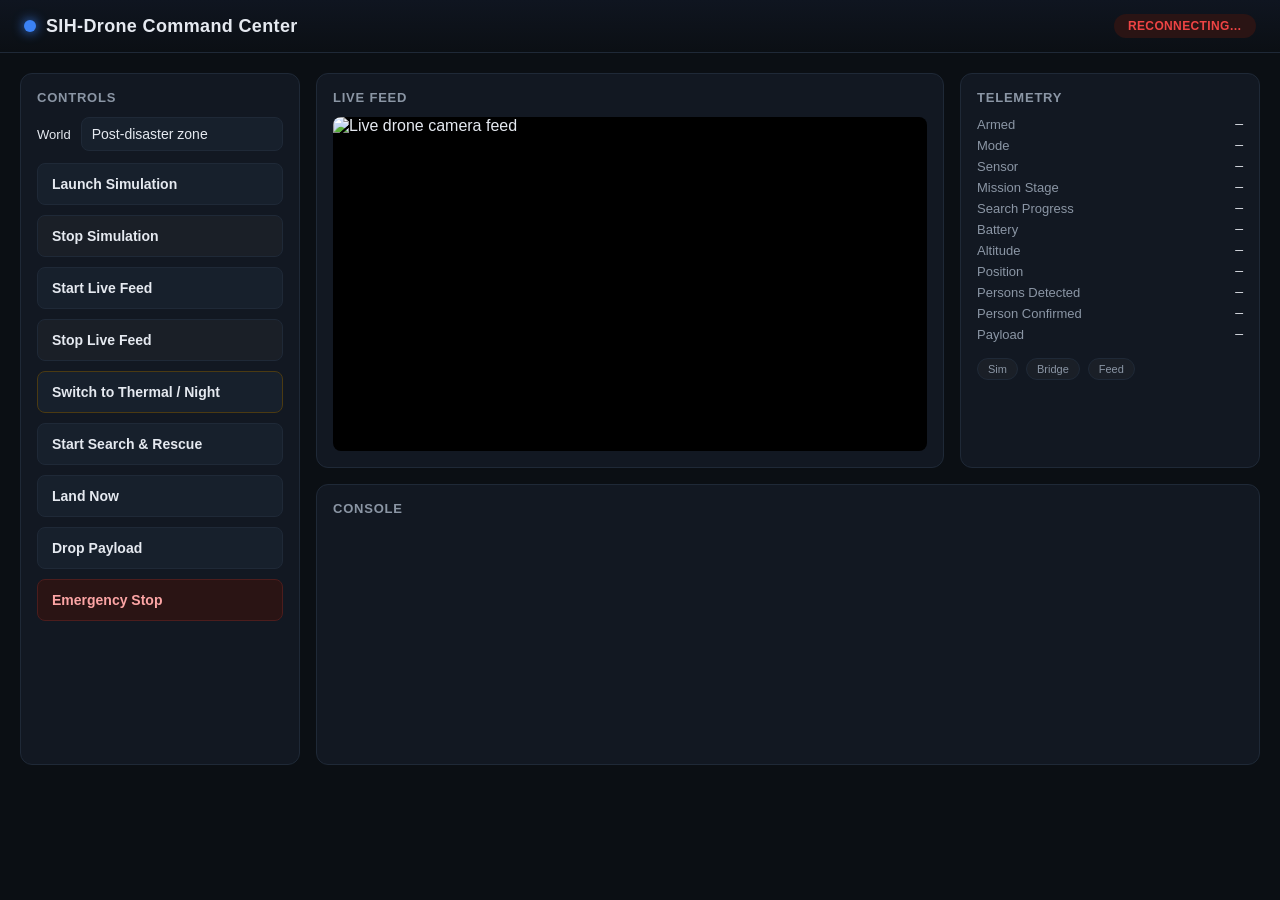
==== command_center/frontend/index.html @ 4c228387 "SAR drone simulation: dashboard, mission bridge, detectors, disaster world S500 quad on ArduPilot SI" ====
<!doctype html>
<html lang="en">
<head>
  <meta charset="utf-8">
  <meta name="viewport" content="width=device-width, initial-scale=1">
  <title>SIH-Drone Command Center</title>
  <link rel="stylesheet" href="style.css">
</head>
<body>
  <header class="topbar">
    <div class="brand">
      <span class="brand-mark"></span>
      <h1>SIH-Drone Command Center</h1>
    </div>
    <div class="header-right">
      <span id="mode-badge" class="mode-badge">NIGHT &middot; THERMAL</span>
      <div id="connection" class="pill pill-offline">Connecting&hellip;</div>
    </div>
  </header>

  <main class="layout">
    <section class="panel controls">
      <h2>Controls</h2>
      <label class="world-picker" for="world-select">World
        <select id="world-select" title="Gazebo world to launch">
          <option value="disaster" selected>Post-disaster zone</option>
          <option value="runway">Runway (flat)</option>
        </select>
      </label>
      <div class="button-grid">
        <button id="btn-launch" class="action">Launch Simulation</button>
        <button id="btn-stop-sim" class="action secondary">Stop Simulation</button>
        <button id="btn-feed" class="action">Start Live Feed</button>
        <button id="btn-stop-feed" class="action secondary">Stop Live Feed</button>
        <button id="btn-mode" class="action mode" title="Switch between the RGB camera by day and the thermal camera at night (also switches the simulation to night)">Switch to Thermal / Night</button>
        <button id="btn-mission" class="action" title="Grid-search the area, stop to verify any candidate, land beside a confirmed person">Start Search &amp; Rescue</button>
        <button id="btn-land" class="action">Land Now</button>
        <button id="btn-drop" class="action">Drop Payload</button>
        <button id="btn-estop" class="action danger">Emergency Stop</button>
      </div>
    </section>

    <section class="panel video">
      <h2>Live Feed</h2>
      <img id="video" src="/video_feed" alt="Live drone camera feed">
    </section>

    <section class="panel telemetry">
      <h2>Telemetry</h2>
      <dl class="telemetry-grid">
        <dt>Armed</dt><dd id="t-armed">&mdash;</dd>
        <dt>Mode</dt><dd id="t-mode">&mdash;</dd>
        <dt>Sensor</dt><dd id="t-sensor">&mdash;</dd>
        <dt>Mission Stage</dt><dd id="t-stage">&mdash;</dd>
        <dt>Search Progress</dt><dd id="t-search">&mdash;</dd>
        <dt>Battery</dt><dd id="t-battery">&mdash;</dd>
        <dt>Altitude</dt><dd id="t-altitude">&mdash;</dd>
        <dt>Position</dt><dd id="t-position">&mdash;</dd>
        <dt>Persons Detected</dt><dd id="t-persons">&mdash;</dd>
        <dt>Person Confirmed</dt><dd id="t-confirmed">&mdash;</dd>
        <dt>Payload</dt><dd id="t-payload">&mdash;</dd>
      </dl>
      <div class="process-row">
        <span id="p-sim" class="dot">Sim</span>
        <span id="p-bridge" class="dot">Bridge</span>
        <span id="p-feed" class="dot">Feed</span>
      </div>
    </section>

    <section class="panel console">
      <h2>Console</h2>
      <pre id="log"></pre>
    </section>
  </main>

  <script src="app.js"></script>
</body>
</html>
---- command_center/frontend/style.css ----
:root {
  --bg: #0b0f14;
  --panel: #121822;
  --panel-border: #1f2937;
  --text: #e5e9f0;
  --text-dim: #8b96a5;
  --accent: #3b82f6;
  --accent-dim: #1d4ed8;
  --good: #22c55e;
  --warn: #f59e0b;
  --bad: #ef4444;
  --mono: "SFMono-Regular", Consolas, "Liberation Mono", Menlo, monospace;
}

* { box-sizing: border-box; }

body {
  margin: 0;
  background: var(--bg);
  color: var(--text);
  font-family: -apple-system, BlinkMacSystemFont, "Segoe UI", Roboto, sans-serif;
}

.topbar {
  display: flex;
  align-items: center;
  justify-content: space-between;
  padding: 14px 24px;
  border-bottom: 1px solid var(--panel-border);
  background: linear-gradient(180deg, #0f1520, #0b0f14);
}

.brand { display: flex; align-items: center; gap: 10px; }

.brand-mark {
  width: 12px;
  height: 12px;
  border-radius: 50%;
  background: var(--accent);
  box-shadow: 0 0 12px var(--accent);
}

.brand h1 {
  font-size: 18px;
  font-weight: 600;
  margin: 0;
  letter-spacing: 0.02em;
}

.pill {
  padding: 5px 14px;
  border-radius: 999px;
  font-size: 12px;
  font-weight: 600;
  letter-spacing: 0.03em;
  text-transform: uppercase;
}

.pill-offline { background: #2a1414; color: var(--bad); }
.pill-online { background: #10261a; color: var(--good); }

.layout {
  display: grid;
  grid-template-columns: 280px 1fr 300px;
  grid-template-rows: auto auto;
  gap: 16px;
  padding: 20px;
}

.panel {
  background: var(--panel);
  border: 1px solid var(--panel-border);
  border-radius: 12px;
  padding: 16px;
}

.panel h2 {
  margin: 0 0 12px 0;
  font-size: 13px;
  font-weight: 600;
  text-transform: uppercase;
  letter-spacing: 0.06em;
  color: var(--text-dim);
}

.controls { grid-column: 1; grid-row: 1 / span 2; }
.video { grid-column: 2; grid-row: 1; }
.telemetry { grid-column: 3; grid-row: 1; }
.console { grid-column: 2 / span 2; grid-row: 2; }

.button-grid {
  display: flex;
  flex-direction: column;
  gap: 10px;
}

.world-picker {
  display: flex;
  align-items: center;
  gap: 10px;
  margin-bottom: 12px;
  font-size: 13px;
  color: var(--text);
}

.world-picker select {
  flex: 1;
  appearance: none;
  border: 1px solid var(--panel-border);
  background: #17202c;
  color: var(--text);
  padding: 8px 10px;
  border-radius: 8px;
  font-size: 14px;
}

.world-picker select:disabled { opacity: 0.6; }

button.action {
  appearance: none;
  border: 1px solid var(--panel-border);
  background: #17202c;
  color: var(--text);
  padding: 12px 14px;
  border-radius: 8px;
  font-size: 14px;
  font-weight: 600;
  cursor: pointer;
  transition: background 0.15s, transform 0.05s, opacity 0.15s;
  text-align: left;
}

button.action:hover:not(:disabled) { background: var(--accent-dim); }
button.action:active:not(:disabled) { transform: scale(0.98); }

button.action:disabled {
  opacity: 0.35;
  cursor: not-allowed;
}

button.action.secondary { background: #1a1f27; }
button.action.danger { background: #2a1414; color: #fca5a5; border-color: #4c1d1d; }
button.action.danger:hover:not(:disabled) { background: #4c1d1d; }

.video img {
  width: 100%;
  border-radius: 8px;
  background: #000;
  aspect-ratio: 16 / 9;
  object-fit: cover;
  display: block;
}

.telemetry-grid {
  display: grid;
  grid-template-columns: auto 1fr;
  gap: 6px 12px;
  margin: 0;
  font-size: 13px;
}

.telemetry-grid dt { color: var(--text-dim); }
.telemetry-grid dd {
  margin: 0;
  font-family: var(--mono);
  text-align: right;
}

.process-row {
  display: flex;
  gap: 8px;
  margin-top: 16px;
  flex-wrap: wrap;
}

.dot {
  font-size: 11px;
  padding: 4px 10px;
  border-radius: 999px;
  background: #1a1f27;
  color: var(--text-dim);
  border: 1px solid var(--panel-border);
}

.dot.active {
  color: var(--good);
  border-color: #14532d;
  background: #0f2416;
}

.console pre {
  margin: 0;
  height: 220px;
  overflow-y: auto;
  font-family: var(--mono);
  font-size: 12px;
  line-height: 1.5;
  color: #a3b3c2;
  white-space: pre-wrap;
  word-break: break-word;
}

@media (max-width: 980px) {
  .layout {
    grid-template-columns: 1fr;
  }
  .controls, .video, .telemetry, .console {
    grid-column: 1;
    grid-row: auto;
  }
}

/* Night mode (thermal sensor active): dark red palette, easier on
   night-adapted eyes. Toggled by app.js from the backend's sensor_mode. */
body { transition: background 0.4s, color 0.4s; }

body.night {
  --bg: #0a0506;
  --panel: #120809;
  --panel-border: #3b1417;
  --text: #f3d0d0;
  --text-dim: #a86b6f;
  --accent: #e5484d;
  --accent-dim: #9b1c22;
}

body.night .topbar { background: linear-gradient(180deg, #160709, #0a0506); }
body.night button.action { background: #1a0c0e; }
body.night button.action.secondary { background: #140a0b; }
body.night .world-picker select { background: #1a0c0e; }

.header-right { display: flex; align-items: center; gap: 10px; }

.mode-badge {
  display: none;
  padding: 5px 14px;
  border-radius: 999px;
  font-size: 12px;
  font-weight: 700;
  letter-spacing: 0.08em;
  background: #3b1417;
  color: #ff8a8a;
}
body.night .mode-badge { display: inline-block; }

button.action.mode { border-color: #4b3a12; }
body.night button.action.mode { border-color: #6b1a1f; color: #ffb4b4; }
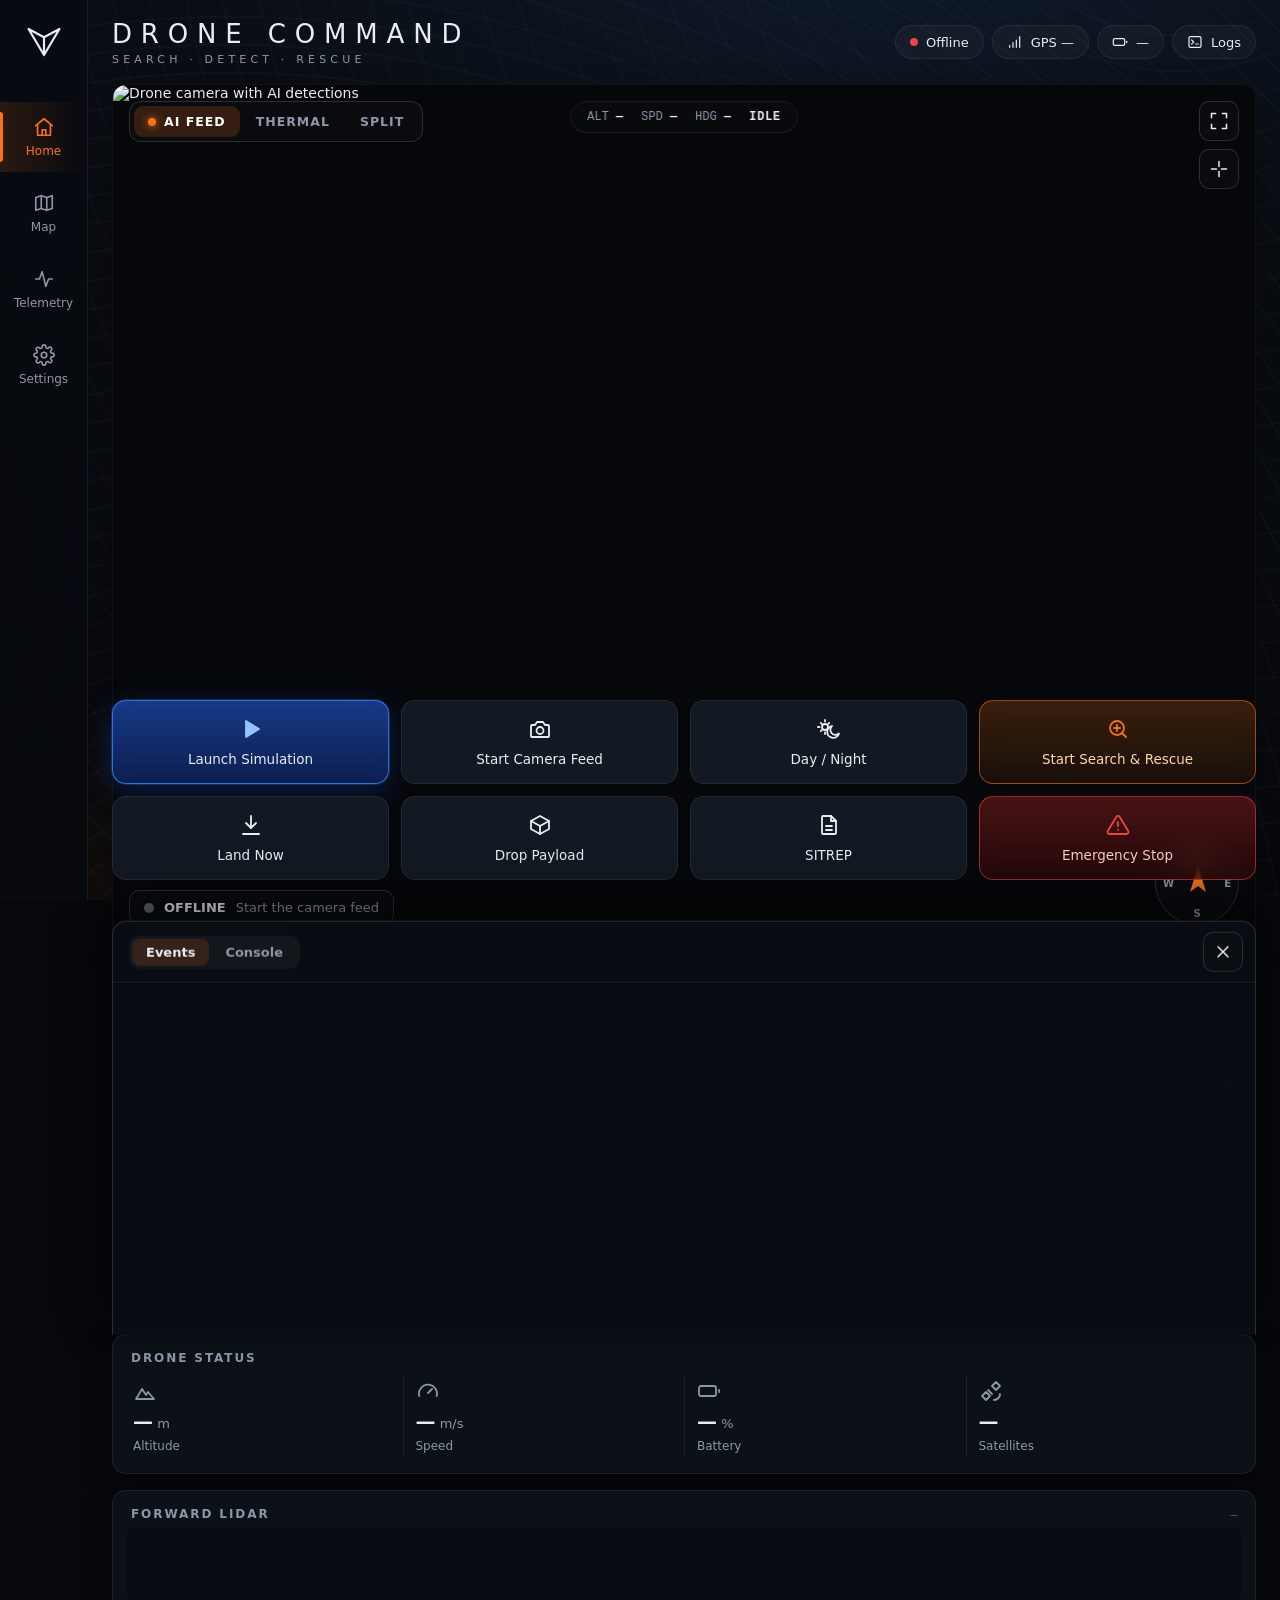
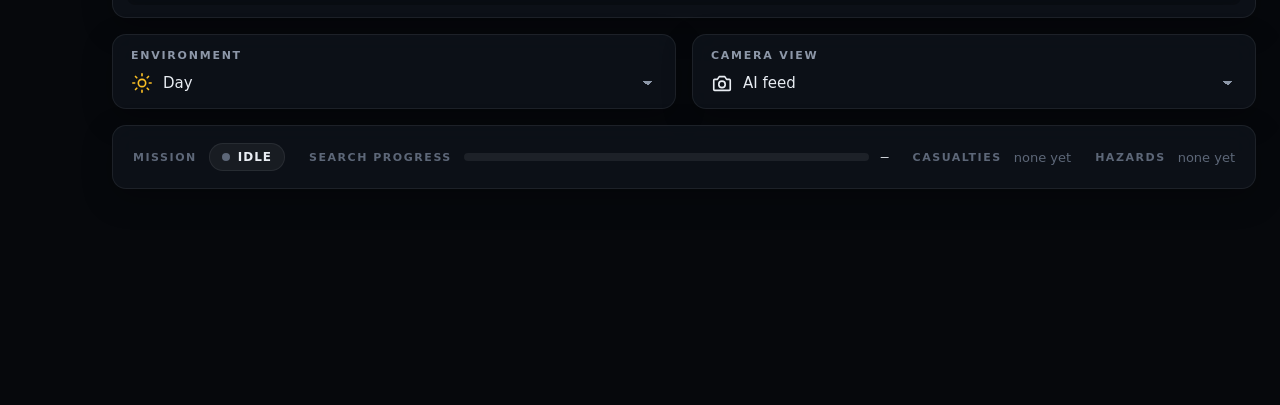
==== commit 417b2e76: "Added videos" ====
--- a/command_center/frontend/index.html
+++ b/command_center/frontend/index.html
@@ -3,76 +3,349 @@
 <head>
   <meta charset="utf-8">
   <meta name="viewport" content="width=device-width, initial-scale=1">
-  <title>SIH-Drone Command Center</title>
+  <title>Drone Command</title>
   <link rel="stylesheet" href="style.css">
 </head>
 <body>
-  <header class="topbar">
-    <div class="brand">
-      <span class="brand-mark"></span>
-      <h1>SIH-Drone Command Center</h1>
+  <!-- Icon sprite (inline, so the dashboard works fully offline) -->
+  <svg width="0" height="0" style="position:absolute" aria-hidden="true">
+    <defs>
+      <symbol id="i-home" viewBox="0 0 24 24"><path d="M3 10.5 12 3l9 7.5"/><path d="M5 9.5V21h14V9.5"/><path d="M10 21v-6h4v6"/></symbol>
+      <symbol id="i-map" viewBox="0 0 24 24"><path d="M9 4 3 6v14l6-2 6 2 6-2V4l-6 2-6-2z"/><path d="M9 4v14M15 6v14"/></symbol>
+      <symbol id="i-activity" viewBox="0 0 24 24"><path d="M3 12h4l3-8 4 16 3-8h4"/></symbol>
+      <symbol id="i-settings" viewBox="0 0 24 24"><circle cx="12" cy="12" r="3"/><path d="M19.4 15a1.7 1.7 0 0 0 .3 1.8l.1.1a2 2 0 1 1-2.8 2.8l-.1-.1a1.7 1.7 0 0 0-1.8-.3 1.7 1.7 0 0 0-1 1.5V21a2 2 0 1 1-4 0v-.1a1.7 1.7 0 0 0-1.1-1.5 1.7 1.7 0 0 0-1.8.3l-.1.1a2 2 0 1 1-2.8-2.8l.1-.1a1.7 1.7 0 0 0 .3-1.8 1.7 1.7 0 0 0-1.5-1H3a2 2 0 1 1 0-4h.1a1.7 1.7 0 0 0 1.5-1.1 1.7 1.7 0 0 0-.3-1.8l-.1-.1a2 2 0 1 1 2.8-2.8l.1.1a1.7 1.7 0 0 0 1.8.3H9a1.7 1.7 0 0 0 1-1.5V3a2 2 0 1 1 4 0v.1a1.7 1.7 0 0 0 1 1.5 1.7 1.7 0 0 0 1.8-.3l.1-.1a2 2 0 1 1 2.8 2.8l-.1.1a1.7 1.7 0 0 0-.3 1.8V9a1.7 1.7 0 0 0 1.5 1H21a2 2 0 1 1 0 4h-.1a1.7 1.7 0 0 0-1.5 1z"/></symbol>
+      <symbol id="i-play" viewBox="0 0 24 24"><path d="M7 4v16l13-8z" fill="currentColor"/></symbol>
+      <symbol id="i-stop" viewBox="0 0 24 24"><rect x="6" y="6" width="12" height="12" rx="1.5" fill="currentColor"/></symbol>
+      <symbol id="i-camera" viewBox="0 0 24 24"><path d="M4 8h3l2-3h6l2 3h3a1 1 0 0 1 1 1v10a1 1 0 0 1-1 1H4a1 1 0 0 1-1-1V9a1 1 0 0 1 1-1z"/><circle cx="12" cy="13.5" r="3.5"/></symbol>
+      <symbol id="i-sun" viewBox="0 0 24 24"><circle cx="12" cy="12" r="4"/><path d="M12 2v2M12 20v2M4.9 4.9l1.4 1.4M17.7 17.7l1.4 1.4M2 12h2M20 12h2M4.9 19.1l1.4-1.4M17.7 6.3l1.4-1.4"/></symbol>
+      <symbol id="i-moon" viewBox="0 0 24 24"><path d="M20 14.5A8 8 0 1 1 9.5 4a6.5 6.5 0 0 0 10.5 10.5z"/></symbol>
+      <symbol id="i-daynight" viewBox="0 0 24 24"><circle cx="8" cy="10" r="3"/><path d="M8 3v1.5M8 15.5V17M2.5 10H1M3.8 5.8l1 1M3.8 14.2l1-1M12.2 5.8l-1 1"/><path d="M22 16.5A6 6 0 1 1 15 9a4.8 4.8 0 0 0 7 7.5z"/></symbol>
+      <symbol id="i-radar" viewBox="0 0 24 24"><circle cx="11" cy="11" r="7"/><path d="m20 20-4-4"/><path d="M11 8v6M8 11h6"/></symbol>
+      <symbol id="i-land" viewBox="0 0 24 24"><path d="M12 3v12"/><path d="m7 10 5 5 5-5"/><path d="M4 21h16"/></symbol>
+      <symbol id="i-package" viewBox="0 0 24 24"><path d="M21 8 12 3 3 8v8l9 5 9-5z"/><path d="m3 8 9 5 9-5M12 13v8"/></symbol>
+      <symbol id="i-file" viewBox="0 0 24 24"><path d="M14 3H6a1 1 0 0 0-1 1v16a1 1 0 0 0 1 1h12a1 1 0 0 0 1-1V8z"/><path d="M14 3v5h5M9 13h6M9 17h6"/></symbol>
+      <symbol id="i-alert" viewBox="0 0 24 24"><path d="M10.3 3.9 1.8 18a2 2 0 0 0 1.7 3h17a2 2 0 0 0 1.7-3L13.7 3.9a2 2 0 0 0-3.4 0z"/><path d="M12 9v4M12 17h.01"/></symbol>
+      <symbol id="i-plus" viewBox="0 0 24 24"><path d="M12 5v14M5 12h14"/></symbol>
+      <symbol id="i-minus" viewBox="0 0 24 24"><path d="M5 12h14"/></symbol>
+      <symbol id="i-locate" viewBox="0 0 24 24"><circle cx="12" cy="12" r="7"/><circle cx="12" cy="12" r="2"/><path d="M12 2v3M12 19v3M2 12h3M19 12h3"/></symbol>
+      <symbol id="i-expand" viewBox="0 0 24 24"><path d="M8 3H3v5M16 3h5v5M8 21H3v-5M16 21h5v-5"/></symbol>
+      <symbol id="i-crosshair" viewBox="0 0 24 24"><path d="M12 3v6M12 15v6M3 12h6M15 12h6"/></symbol>
+      <symbol id="i-mountain" viewBox="0 0 24 24"><path d="m3 20 6-10 4 6 2-3 6 7z"/></symbol>
+      <symbol id="i-gauge" viewBox="0 0 24 24"><path d="m12 14 4-4"/><path d="M3.3 17a9 9 0 1 1 17.4 0"/></symbol>
+      <symbol id="i-battery" viewBox="0 0 24 24"><rect x="2" y="7" width="17" height="10" rx="2"/><path d="M22 11v2"/></symbol>
+      <symbol id="i-satellite" viewBox="0 0 24 24"><path d="m13 7 4-4 4 4-4 4z"/><path d="m3 17 4-4 4 4-4 4z"/><path d="m9 11 4 4"/><path d="M15 21a6 6 0 0 0 6-6"/></symbol>
+      <symbol id="i-person" viewBox="0 0 24 24"><circle cx="12" cy="7" r="4"/><path d="M4 21v-2a6 6 0 0 1 6-6h4a6 6 0 0 1 6 6v2"/></symbol>
+      <symbol id="i-flame" viewBox="0 0 24 24"><path d="M12 22c4 0 7-3 7-7 0-4-3-6-4-9-1 2-2 3-4 3 0-2-1-4-2-5C8 7 5 10 5 15c0 4 3 7 7 7z"/></symbol>
+      <symbol id="i-terminal" viewBox="0 0 24 24"><rect x="3" y="4" width="18" height="16" rx="2"/><path d="m7 9 3 3-3 3M13 15h4"/></symbol>
+      <symbol id="i-close" viewBox="0 0 24 24"><path d="M6 6l12 12M18 6 6 18"/></symbol>
+      <symbol id="i-signal" viewBox="0 0 24 24"><path d="M4 20v-3M9 20v-7M14 20V9M19 20V4"/></symbol>
+    </defs>
+  </svg>
+
+  <aside class="rail">
+    <div class="logo" aria-label="Drone Command">
+      <svg viewBox="0 0 32 32"><path d="M3 5 16 27 29 5 16 12z"/><path d="M16 12v15"/></svg>
     </div>
-    <div class="header-right">
-      <span id="mode-badge" class="mode-badge">NIGHT &middot; THERMAL</span>
-      <div id="connection" class="pill pill-offline">Connecting&hellip;</div>
+    <nav class="rail-nav">
+      <button class="nav-btn active" data-view="home"><svg class="i"><use href="#i-home"/></svg><span>Home</span></button>
+      <button class="nav-btn" data-view="map"><svg class="i"><use href="#i-map"/></svg><span>Map</span></button>
+      <button class="nav-btn" data-view="telemetry"><svg class="i"><use href="#i-activity"/></svg><span>Telemetry</span></button>
+      <button class="nav-btn" data-view="settings"><svg class="i"><use href="#i-settings"/></svg><span>Settings</span></button>
+    </nav>
+  </aside>
+
+  <div class="app">
+    <header class="topbar">
+      <div class="wordmark">
+        <h1>DRONE COMMAND</h1>
+        <p>SEARCH &middot; DETECT &middot; RESCUE</p>
+      </div>
+      <div class="chips">
+        <span id="mode-badge" class="chip night-chip"><svg class="i"><use href="#i-moon"/></svg>NIGHT &middot; THERMAL</span>
+        <span id="connection" class="chip"><i class="dot"></i><span>Connecting&hellip;</span></span>
+        <span id="gps-chip" class="chip"><svg class="i"><use href="#i-signal"/></svg><span>GPS &mdash;</span></span>
+        <span id="battery-chip" class="chip"><svg class="i"><use href="#i-battery"/></svg><span>&mdash;</span></span>
+        <span id="clock" class="chip clock">--:--:-- UTC</span>
+        <button id="btn-logs" class="chip chip-btn" title="Mission log and console (L)"><svg class="i"><use href="#i-terminal"/></svg><span>Logs</span><b id="log-badge" class="badge"></b></button>
+      </div>
+    </header>
+
+    <main>
+      <!-- ================= HOME ================= -->
+      <section class="view active" data-view="home">
+        <div class="home-grid">
+          <div class="card feed" id="feed">
+            <div class="feed-stage mode-ai" id="feed-stage">
+              <img id="video" class="feed-img" src="/video_feed" alt="Drone camera with AI detections">
+              <img id="thermal" class="feed-img thermal-img" alt="Raw thermal camera">
+              <svg class="split-line" viewBox="0 0 100 100" preserveAspectRatio="none" aria-hidden="true">
+                <line id="split-line" x1="54" y1="0" x2="46" y2="100"/>
+              </svg>
+              <button id="split-knob" class="split-knob" aria-label="Drag to compare AI feed and thermal">
+                <svg viewBox="0 0 24 24"><path d="m9 7-5 5 5 5M15 7l5 5-5 5"/></svg>
+              </button>
+              <span class="split-label left">AI FEED</span>
+              <span class="split-label right">THERMAL</span>
+              <div id="reticle" class="reticle"></div>
+            </div>
+
+            <div class="overlay top-left">
+              <div class="segmented" id="view-seg">
+                <button data-feed="ai" class="active"><i class="seg-dot"></i>AI FEED</button>
+                <button data-feed="thermal">THERMAL</button>
+                <button data-feed="split">SPLIT</button>
+              </div>
+            </div>
+            <div class="overlay top-center hud" id="hud">
+              <span>ALT <b id="hud-alt">&mdash;</b></span>
+              <span>SPD <b id="hud-spd">&mdash;</b></span>
+              <span>HDG <b id="hud-hdg">&mdash;</b></span>
+              <span id="hud-stage" class="hud-stage">IDLE</span>
+            </div>
+            <div class="overlay top-right">
+              <button class="icon-btn" id="btn-fullscreen" title="Full screen"><svg class="i"><use href="#i-expand"/></svg></button>
+              <button class="icon-btn" id="btn-reticle" title="Toggle reticle"><svg class="i"><use href="#i-crosshair"/></svg></button>
+            </div>
+            <div class="toasts" id="toasts"></div>
+            <div class="overlay bottom-left">
+              <div class="live-chip" id="live-chip"><i class="rec"></i><b id="live-text">OFFLINE</b><span id="live-meta">Start the camera feed</span></div>
+            </div>
+            <div class="overlay bottom-right">
+              <div class="compass" title="Heading">
+                <span class="c-n">N</span><span class="c-e">E</span><span class="c-s">S</span><span class="c-w">W</span>
+                <svg id="compass-needle" viewBox="0 0 24 24"><path d="M12 3 16 16 12 13 8 16z"/></svg>
+              </div>
+            </div>
+          </div>
+
+          <div class="side">
+            <div class="card map-card">
+              <canvas id="map-canvas" class="map-canvas"></canvas>
+              <div class="map-tools" data-map="map-canvas">
+                <button class="icon-btn" data-zoom="in" title="Zoom in"><svg class="i"><use href="#i-plus"/></svg></button>
+                <button class="icon-btn" data-zoom="out" title="Zoom out"><svg class="i"><use href="#i-minus"/></svg></button>
+                <button class="icon-btn" data-zoom="follow" title="Follow drone"><svg class="i"><use href="#i-locate"/></svg></button>
+              </div>
+            </div>
+
+            <div class="card status-card">
+              <div class="card-head"><h2>Drone status</h2><span id="map-meta" class="meta"></span></div>
+              <div class="stats">
+                <div class="stat"><svg class="i"><use href="#i-mountain"/></svg><b><span id="s-alt">&mdash;</span><small> m</small></b><span>Altitude</span></div>
+                <div class="stat"><svg class="i"><use href="#i-gauge"/></svg><b><span id="s-spd">&mdash;</span><small> m/s</small></b><span>Speed</span></div>
+                <div class="stat"><svg class="i"><use href="#i-battery"/></svg><b><span id="s-bat">&mdash;</span><small> %</small></b><span>Battery</span></div>
+                <div class="stat"><svg class="i"><use href="#i-satellite"/></svg><b><span id="s-sat">&mdash;</span></b><span>Satellites</span></div>
+              </div>
+            </div>
+
+            <div class="card obstacle-card" id="obstacle-card">
+              <div class="card-head"><h2>Forward lidar</h2><span id="obs-text" class="meta">&mdash;</span></div>
+              <canvas id="obs-canvas" class="obs-canvas"></canvas>
+            </div>
+
+            <div class="duo">
+              <label class="card pick">
+                <span class="pick-label">Environment</span>
+                <span class="pick-row">
+                  <svg class="i sun-ico"><use href="#i-sun"/></svg>
+                  <select id="env-select" aria-label="Environment">
+                    <option value="day">Day</option>
+                    <option value="night">Night</option>
+                  </select>
+                </span>
+              </label>
+              <label class="card pick">
+                <span class="pick-label">Camera view</span>
+                <span class="pick-row">
+                  <svg class="i"><use href="#i-camera"/></svg>
+                  <select id="camera-select" aria-label="Camera view">
+                    <option value="ai">AI feed</option>
+                    <option value="thermal">Thermal</option>
+                    <option value="split">Split compare</option>
+                  </select>
+                </span>
+              </label>
+            </div>
+          </div>
+
+          <div class="card strip">
+            <div class="strip-block">
+              <span class="strip-label">Mission</span>
+              <span class="stage-pill" id="stage-pill"><i></i><b id="t-stage-pill">IDLE</b></span>
+            </div>
+            <div class="strip-block grow">
+              <span class="strip-label" id="progress-label">Search progress</span>
+              <div class="progress"><div id="progress-bar"></div></div>
+              <span class="strip-value" id="progress-value">&mdash;</span>
+            </div>
+            <div class="strip-block">
+              <span class="strip-label">Casualties</span>
+              <div class="chip-row" id="strip-victims"><span class="none">none yet</span></div>
+            </div>
+            <div class="strip-block">
+              <span class="strip-label">Hazards</span>
+              <div class="chip-row" id="strip-hazards"><span class="none">none yet</span></div>
+            </div>
+          </div>
+        </div>
+      </section>
+
+      <!-- ================= MAP ================= -->
+      <section class="view" data-view="map">
+        <div class="map-grid">
+          <div class="card map-card big">
+            <canvas id="map-canvas-big" class="map-canvas"></canvas>
+            <div class="map-tools" data-map="map-canvas-big">
+              <button class="icon-btn" data-zoom="in" title="Zoom in"><svg class="i"><use href="#i-plus"/></svg></button>
+              <button class="icon-btn" data-zoom="out" title="Zoom out"><svg class="i"><use href="#i-minus"/></svg></button>
+              <button class="icon-btn" data-zoom="follow" title="Follow drone"><svg class="i"><use href="#i-locate"/></svg></button>
+            </div>
+            <div class="map-legend">
+              <span><i class="lg heat"></i>Casualty probability</span>
+              <span><i class="lg trail"></i>Flight path</span>
+              <span><i class="lg victim"></i>Casualty</span>
+              <span><i class="lg route"></i>Safe ground route</span>
+              <span><i class="lg fire"></i>Fire</span>
+              <span><i class="lg flood"></i>Flood</span>
+              <span><i class="lg structure"></i>Collapsed structure</span>
+            </div>
+          </div>
+          <div class="map-side">
+            <div class="card board">
+              <div class="card-head"><h2>Rescue priorities</h2></div>
+              <div id="victims" class="victims"><p class="empty">No casualties confirmed yet.</p></div>
+              <div class="card-head sub"><h2>Hazards</h2></div>
+              <div id="hazards" class="hazards"><p class="empty">None detected.</p></div>
+            </div>
+            <div class="card alerts">
+              <div class="card-head"><h2>Alerts</h2></div>
+              <ol id="alerts" class="alert-list"></ol>
+            </div>
+          </div>
+        </div>
+      </section>
+
+      <!-- ================= TELEMETRY ================= -->
+      <section class="view" data-view="telemetry">
+        <div class="telemetry-grid-view">
+          <div class="card">
+            <div class="card-head"><h2>Vehicle</h2></div>
+            <dl class="kv">
+              <dt>Armed</dt><dd id="t-armed">&mdash;</dd>
+              <dt>Flight mode</dt><dd id="t-mode">&mdash;</dd>
+              <dt>Sensor</dt><dd id="t-sensor">&mdash;</dd>
+              <dt>Mission stage</dt><dd id="t-stage">&mdash;</dd>
+              <dt>Search progress</dt><dd id="t-search">&mdash;</dd>
+              <dt>Battery</dt><dd id="t-battery">&mdash;</dd>
+              <dt>Altitude</dt><dd id="t-altitude">&mdash;</dd>
+              <dt>Position</dt><dd id="t-position">&mdash;</dd>
+              <dt>Persons in frame</dt><dd id="t-persons">&mdash;</dd>
+              <dt>Person confirmed</dt><dd id="t-confirmed">&mdash;</dd>
+              <dt>Payload</dt><dd id="t-payload">&mdash;</dd>
+            </dl>
+            <div class="process-row">
+              <span id="p-sim" class="dot-pill">Simulation</span>
+              <span id="p-bridge" class="dot-pill">Mission bridge</span>
+              <span id="p-feed" class="dot-pill">Detector</span>
+            </div>
+          </div>
+          <div class="card console">
+            <div class="card-head"><h2>Console</h2></div>
+            <pre id="log"></pre>
+          </div>
+        </div>
+      </section>
+
+      <!-- ================= SETTINGS ================= -->
+      <section class="view" data-view="settings">
+        <div class="settings-grid">
+          <div class="card">
+            <div class="card-head"><h2>Mission setup</h2></div>
+            <label class="field sim-only">
+              <span>World</span>
+              <select id="world-select" title="Gazebo world to launch">
+                <option value="disaster" selected>Post-disaster zone</option>
+                <option value="runway">Runway (flat)</option>
+                <option value="region">Region 200 m (city, forest, village, river)</option>
+              </select>
+              <small>Locked while a simulation runs.</small>
+            </label>
+            <label class="field sim-only" id="seed-field">
+              <span>Casualty placement (region world)</span>
+              <input type="text" id="seed-input" placeholder="random" inputmode="numeric">
+              <small>Blank = new random placement each launch. A number repeats the same placement. Seed 3 is the demo seed: all 6 casualties clearly visible.</small>
+            </label>
+            <label class="field">
+              <span>Mission type</span>
+              <select id="mission-type-select">
+                <option value="search" selected>Search &amp; rescue</option>
+                <option value="hop">Hop test: take off, hover, land in place</option>
+              </select>
+              <small>Hop test: straight up to the altitude below, hover, then LAND where it is. No horizontal movement. Use it for the first real-drone flights.</small>
+            </label>
+            <label class="field">
+              <span>Hop test altitude (m)</span>
+              <input type="text" id="hop-alt-input" value="20" inputmode="decimal">
+            </label>
+            <label class="field">
+              <span>Search planner</span>
+              <select id="planner-select">
+                <option value="bayes" selected>Probability map (Bayesian)</option>
+                <option value="grid">Lawnmower grid</option>
+              </select>
+              <small>The probability map flies wherever survivors are most likely and not yet searched.</small>
+            </label>
+            <label class="field">
+              <span>When a casualty is confirmed</span>
+              <select id="confirm-select">
+                <option value="continue" selected>Mark, drop aid kit, keep searching</option>
+                <option value="land">Land beside the casualty</option>
+              </select>
+            </label>
+          </div>
+          <div class="card">
+            <div class="card-head"><h2>Reports</h2></div>
+            <p class="muted">The situation report is generated from the drone's own map: casualties with coordinates and priorities, hazards, safe routes and the mission log. It works without any network connection.</p>
+            <button class="btn-secondary" id="btn-report-2"><svg class="i"><use href="#i-file"/></svg>Open SITREP</button>
+          </div>
+        </div>
+      </section>
+    </main>
+
+    <nav class="actions">
+      <button id="btn-sim" class="act primary"><svg class="i"><use href="#i-play"/></svg><span>Launch Simulation</span></button>
+      <button id="btn-feed" class="act"><svg class="i"><use href="#i-camera"/></svg><span>Start Camera Feed</span></button>
+      <button id="btn-mode" class="act"><svg class="i"><use href="#i-daynight"/></svg><span>Day / Night</span></button>
+      <button id="btn-mission" class="act accent"><svg class="i"><use href="#i-radar"/></svg><span>Start Search &amp; Rescue</span></button>
+      <button id="btn-land" class="act"><svg class="i"><use href="#i-land"/></svg><span>Land Now</span></button>
+      <button id="btn-drop" class="act"><svg class="i"><use href="#i-package"/></svg><span>Drop Payload</span></button>
+      <button id="btn-report" class="act"><svg class="i"><use href="#i-file"/></svg><span>SITREP</span></button>
+      <button id="btn-estop" class="act danger"><svg class="i"><use href="#i-alert"/></svg><span>Emergency Stop</span></button>
+    </nav>
+  </div>
+
+  <!-- Log drawer: readable mission events + raw console from every process -->
+  <aside class="drawer" id="drawer" aria-hidden="true">
+    <div class="drawer-head">
+      <div class="drawer-tabs" id="drawer-tabs">
+        <button data-tab="events" class="active">Events</button>
+        <button data-tab="console">Console</button>
+      </div>
+      <div class="drawer-filters" id="drawer-filters">
+        <label><input type="checkbox" value="bridge" checked> Mission bridge</label>
+        <label><input type="checkbox" value="feed" checked> Detector</label>
+        <label><input type="checkbox" value="gui" checked> Dashboard</label>
+        <label><input type="checkbox" value="sim"> Simulator</label>
+        <input type="search" id="log-search" placeholder="Filter text&hellip;">
+        <label><input type="checkbox" id="log-follow" checked> Follow</label>
+      </div>
+      <button class="icon-btn" id="drawer-close" title="Close (L)"><svg class="i"><use href="#i-close"/></svg></button>
     </div>
-  </header>
-
-  <main class="layout">
-    <section class="panel controls">
-      <h2>Controls</h2>
-      <label class="world-picker" for="world-select">World
-        <select id="world-select" title="Gazebo world to launch">
-          <option value="disaster" selected>Post-disaster zone</option>
-          <option value="runway">Runway (flat)</option>
-        </select>
-      </label>
-      <div class="button-grid">
-        <button id="btn-launch" class="action">Launch Simulation</button>
-        <button id="btn-stop-sim" class="action secondary">Stop Simulation</button>
-        <button id="btn-feed" class="action">Start Live Feed</button>
-        <button id="btn-stop-feed" class="action secondary">Stop Live Feed</button>
-        <button id="btn-mode" class="action mode" title="Switch between the RGB camera by day and the thermal camera at night (also switches the simulation to night)">Switch to Thermal / Night</button>
-        <button id="btn-mission" class="action" title="Grid-search the area, stop to verify any candidate, land beside a confirmed person">Start Search &amp; Rescue</button>
-        <button id="btn-land" class="action">Land Now</button>
-        <button id="btn-drop" class="action">Drop Payload</button>
-        <button id="btn-estop" class="action danger">Emergency Stop</button>
-      </div>
-    </section>
-
-    <section class="panel video">
-      <h2>Live Feed</h2>
-      <img id="video" src="/video_feed" alt="Live drone camera feed">
-    </section>
-
-    <section class="panel telemetry">
-      <h2>Telemetry</h2>
-      <dl class="telemetry-grid">
-        <dt>Armed</dt><dd id="t-armed">&mdash;</dd>
-        <dt>Mode</dt><dd id="t-mode">&mdash;</dd>
-        <dt>Sensor</dt><dd id="t-sensor">&mdash;</dd>
-        <dt>Mission Stage</dt><dd id="t-stage">&mdash;</dd>
-        <dt>Search Progress</dt><dd id="t-search">&mdash;</dd>
-        <dt>Battery</dt><dd id="t-battery">&mdash;</dd>
-        <dt>Altitude</dt><dd id="t-altitude">&mdash;</dd>
-        <dt>Position</dt><dd id="t-position">&mdash;</dd>
-        <dt>Persons Detected</dt><dd id="t-persons">&mdash;</dd>
-        <dt>Person Confirmed</dt><dd id="t-confirmed">&mdash;</dd>
-        <dt>Payload</dt><dd id="t-payload">&mdash;</dd>
-      </dl>
-      <div class="process-row">
-        <span id="p-sim" class="dot">Sim</span>
-        <span id="p-bridge" class="dot">Bridge</span>
-        <span id="p-feed" class="dot">Feed</span>
-      </div>
-    </section>
-
-    <section class="panel console">
-      <h2>Console</h2>
-      <pre id="log"></pre>
-    </section>
-  </main>
-
+    <ol class="drawer-events alert-list" id="drawer-events"></ol>
+    <pre class="drawer-console" id="drawer-console" hidden></pre>
+  </aside>
+
+  <script src="map.js"></script>
   <script src="app.js"></script>
 </body>
 </html>
--- a/command_center/frontend/style.css
+++ b/command_center/frontend/style.css
@@ -1,247 +1,563 @@
+/* Drone Command dashboard. No external fonts or libraries: the whole
+   command center must work on an offline field laptop. */
 :root {
-  --bg: #0b0f14;
-  --panel: #121822;
-  --panel-border: #1f2937;
-  --text: #e5e9f0;
-  --text-dim: #8b96a5;
-  --accent: #3b82f6;
-  --accent-dim: #1d4ed8;
+  --bg: #06080c;
+  --card: rgba(15, 20, 28, 0.78);
+  --card-hi: rgba(22, 28, 38, 0.9);
+  --line: rgba(255, 255, 255, 0.07);
+  --line-strong: rgba(255, 255, 255, 0.14);
+  --text: #e9edf3;
+  --dim: #8d97a8;
+  --faint: #5d6778;
+  --accent: #f97316;
+  --accent-soft: rgba(249, 115, 22, 0.14);
+  --accent-line: rgba(249, 115, 22, 0.55);
+  --primary: #3b82f6;
+  --primary-soft: rgba(59, 130, 246, 0.18);
   --good: #22c55e;
   --warn: #f59e0b;
   --bad: #ef4444;
-  --mono: "SFMono-Regular", Consolas, "Liberation Mono", Menlo, monospace;
+  --radius: 14px;
+  --rail: 88px;
+  --topbar: 84px;
+  --actions: 104px;
+  --strip: 64px;
+  --gap: 16px;
+  --mono: ui-monospace, "SFMono-Regular", "JetBrains Mono", Menlo, Consolas, monospace;
+  --sans: "Inter", "Segoe UI", system-ui, -apple-system, Roboto, "Helvetica Neue", sans-serif;
 }
 
 * { box-sizing: border-box; }
+html, body { height: 100%; }
 
 body {
   margin: 0;
-  background: var(--bg);
   color: var(--text);
-  font-family: -apple-system, BlinkMacSystemFont, "Segoe UI", Roboto, sans-serif;
-}
-
-.topbar {
-  display: flex;
-  align-items: center;
-  justify-content: space-between;
-  padding: 14px 24px;
-  border-bottom: 1px solid var(--panel-border);
-  background: linear-gradient(180deg, #0f1520, #0b0f14);
-}
-
-.brand { display: flex; align-items: center; gap: 10px; }
-
-.brand-mark {
-  width: 12px;
-  height: 12px;
-  border-radius: 50%;
-  background: var(--accent);
-  box-shadow: 0 0 12px var(--accent);
-}
-
-.brand h1 {
-  font-size: 18px;
-  font-weight: 600;
-  margin: 0;
-  letter-spacing: 0.02em;
-}
-
-.pill {
-  padding: 5px 14px;
-  border-radius: 999px;
-  font-size: 12px;
-  font-weight: 600;
-  letter-spacing: 0.03em;
-  text-transform: uppercase;
-}
-
-.pill-offline { background: #2a1414; color: var(--bad); }
-.pill-online { background: #10261a; color: var(--good); }
-
-.layout {
-  display: grid;
-  grid-template-columns: 280px 1fr 300px;
-  grid-template-rows: auto auto;
-  gap: 16px;
-  padding: 20px;
-}
-
-.panel {
-  background: var(--panel);
-  border: 1px solid var(--panel-border);
-  border-radius: 12px;
-  padding: 16px;
-}
-
-.panel h2 {
-  margin: 0 0 12px 0;
-  font-size: 13px;
-  font-weight: 600;
-  text-transform: uppercase;
-  letter-spacing: 0.06em;
-  color: var(--text-dim);
-}
-
-.controls { grid-column: 1; grid-row: 1 / span 2; }
-.video { grid-column: 2; grid-row: 1; }
-.telemetry { grid-column: 3; grid-row: 1; }
-.console { grid-column: 2 / span 2; grid-row: 2; }
-
-.button-grid {
+  font-family: var(--sans);
+  font-size: 14px;
+  background-color: var(--bg);
+  background-image:
+    radial-gradient(1200px 600px at 70% -10%, rgba(59, 130, 246, 0.10), transparent 60%),
+    radial-gradient(900px 500px at 10% 110%, rgba(249, 115, 22, 0.07), transparent 60%),
+    repeating-radial-gradient(circle at 18% 120%, transparent 0 26px, rgba(255, 255, 255, 0.022) 27px 28px),
+    repeating-radial-gradient(circle at 92% -20%, transparent 0 34px, rgba(255, 255, 255, 0.018) 35px 36px),
+    linear-gradient(180deg, #0a0e14 0%, #06080c 100%);
+  background-attachment: fixed;
+  transition: background-color 0.5s, color 0.5s;
+  overflow-x: hidden;
+}
+
+button, select { font: inherit; color: inherit; }
+.i { width: 20px; height: 20px; fill: none; stroke: currentColor; stroke-width: 1.8; stroke-linecap: round; stroke-linejoin: round; flex: none; }
+
+/* ---------- Rail ---------- */
+.rail {
+  position: fixed;
+  inset: 0 auto 0 0;
+  width: var(--rail);
   display: flex;
   flex-direction: column;
-  gap: 10px;
-}
-
-.world-picker {
+  align-items: stretch;
+  border-right: 1px solid var(--line);
+  background: rgba(8, 11, 16, 0.72);
+  backdrop-filter: blur(12px);
+  z-index: 10;
+}
+.logo { height: var(--topbar); display: grid; place-items: center; }
+.logo svg { width: 38px; height: 38px; fill: none; stroke: var(--text); stroke-width: 1.8; stroke-linejoin: round; }
+.rail-nav { display: flex; flex-direction: column; gap: 6px; margin-top: 18px; }
+.nav-btn {
+  position: relative;
   display: flex;
+  flex-direction: column;
   align-items: center;
-  gap: 10px;
-  margin-bottom: 12px;
+  gap: 6px;
+  padding: 14px 4px;
+  border: 0;
+  background: none;
+  color: var(--dim);
+  cursor: pointer;
+  font-size: 12px;
+  transition: color 0.2s, background 0.2s;
+}
+.nav-btn .i { width: 22px; height: 22px; }
+.nav-btn:hover { color: var(--text); background: rgba(255, 255, 255, 0.03); }
+.nav-btn.active { color: var(--accent); background: linear-gradient(90deg, var(--accent-soft), transparent); }
+.nav-btn.active::before {
+  content: ""; position: absolute; left: 0; top: 10px; bottom: 10px; width: 3px;
+  border-radius: 0 3px 3px 0; background: var(--accent);
+}
+
+/* ---------- App frame ---------- */
+.app { margin-left: var(--rail); min-height: 100vh; padding: 0 24px; display: flex; flex-direction: column; }
+
+.topbar { height: var(--topbar); display: flex; align-items: center; justify-content: space-between; gap: 20px; }
+.wordmark h1 { margin: 0; font-size: 26px; font-weight: 500; letter-spacing: 0.34em; }
+.wordmark p { margin: 4px 0 0; font-size: 11px; letter-spacing: 0.38em; color: var(--dim); }
+
+.chips { display: flex; align-items: center; gap: 8px; flex-wrap: wrap; justify-content: flex-end; }
+.chip {
+  display: inline-flex; align-items: center; gap: 8px;
+  height: 34px; padding: 0 14px;
+  border-radius: 999px;
+  border: 1px solid var(--line);
+  background: rgba(255, 255, 255, 0.03);
   font-size: 13px;
-  color: var(--text);
-}
-
-.world-picker select {
-  flex: 1;
+  white-space: nowrap;
+}
+.chip .i { width: 16px; height: 16px; }
+.chip .dot { width: 8px; height: 8px; border-radius: 50%; background: var(--faint); }
+.chip.ok .dot { background: var(--good); box-shadow: 0 0 10px var(--good); }
+.chip.standby .dot { background: var(--warn); }
+.chip.off .dot { background: var(--bad); }
+.chip.ok-text { color: #bbf7d0; }
+.chip.low { color: #fca5a5; border-color: rgba(239, 68, 68, 0.4); }
+.chip.clock { font-family: var(--mono); color: var(--dim); }
+.night-chip { display: none; color: #ffb4b4; border-color: rgba(229, 72, 77, 0.5); background: rgba(229, 72, 77, 0.12); font-weight: 600; letter-spacing: 0.06em; font-size: 12px; }
+body.night .night-chip { display: inline-flex; }
+
+main { flex: 1; }
+.view { display: none; animation: fade 0.25s ease-out; }
+.view.active { display: block; }
+@keyframes fade { from { opacity: 0; transform: translateY(4px); } to { opacity: 1; transform: none; } }
+
+.card {
+  background: var(--card);
+  border: 1px solid var(--line);
+  border-radius: var(--radius);
+  backdrop-filter: blur(14px);
+  box-shadow: 0 10px 30px rgba(0, 0, 0, 0.25);
+}
+.card-head { display: flex; align-items: baseline; justify-content: space-between; padding: 16px 18px 10px; gap: 12px; }
+.card-head.sub { padding-top: 18px; }
+.card-head h2 { margin: 0; font-size: 12px; font-weight: 600; letter-spacing: 0.16em; text-transform: uppercase; color: var(--dim); }
+.meta { font-family: var(--mono); font-size: 11px; color: var(--faint); text-align: right; }
+.empty, .muted { color: var(--dim); font-size: 13px; margin: 0; }
+.muted { padding: 0 18px 16px; line-height: 1.55; }
+
+/* ---------- Home layout ---------- */
+.home-grid {
+  --feed-h: max(420px, calc(100vh - var(--topbar) - var(--actions) - var(--strip) - 3 * var(--gap) - 12px));
+  display: grid;
+  grid-template-columns: min(calc(var(--feed-h) * 4 / 3), 66%) minmax(0, 1fr);
+  grid-template-rows: var(--feed-h) auto;
+  gap: var(--gap);
+}
+
+.feed { position: relative; overflow: hidden; padding: 0; background: #000; }
+.feed:fullscreen { border-radius: 0; }
+.feed-stage { position: absolute; inset: 0; --split: 50; }
+.feed-img { position: absolute; inset: 0; width: 100%; height: 100%; object-fit: cover; display: block; background: #05070a; }
+.thermal-img { display: none; }
+.mode-thermal .thermal-img, .mode-split .thermal-img { display: block; }
+.mode-split .thermal-img {
+  clip-path: polygon(calc((var(--split) + 4) * 1%) 0, 100% 0, 100% 100%, calc((var(--split) - 4) * 1%) 100%);
+}
+.split-line { position: absolute; inset: 0; width: 100%; height: 100%; pointer-events: none; display: none; }
+.split-line line { stroke: rgba(255, 255, 255, 0.9); stroke-width: 2; vector-effect: non-scaling-stroke; }
+.split-knob {
+  display: none;
+  position: absolute; top: 50%; left: calc(var(--split) * 1%);
+  width: 46px; height: 46px; margin: -23px 0 0 -23px;
+  border-radius: 50%;
+  border: 2px solid rgba(255, 255, 255, 0.9);
+  background: rgba(10, 12, 16, 0.75);
+  color: #fff;
+  cursor: ew-resize;
+  touch-action: none;
+}
+.split-knob svg { width: 22px; height: 22px; fill: none; stroke: currentColor; stroke-width: 2; stroke-linecap: round; stroke-linejoin: round; }
+.split-label { display: none; position: absolute; bottom: 118px; font-size: 11px; letter-spacing: 0.14em; font-weight: 700; padding: 4px 10px; border-radius: 999px; background: rgba(0, 0, 0, 0.55); }
+.split-label.left { left: 18px; }
+.split-label.right { right: 18px; }
+.mode-split .split-line, .mode-split .split-knob, .mode-split .split-label { display: block; }
+
+.reticle { display: none; position: absolute; left: 50%; top: 50%; width: 120px; height: 120px; margin: -60px 0 0 -60px; pointer-events: none; }
+.reticle::before, .reticle::after { content: ""; position: absolute; background: rgba(255, 255, 255, 0.55); }
+.reticle::before { left: 0; right: 0; top: 50%; height: 1px; }
+.reticle::after { top: 0; bottom: 0; left: 50%; width: 1px; }
+.feed.show-reticle .reticle { display: block; border: 1px solid rgba(255, 255, 255, 0.35); border-radius: 50%; }
+
+.overlay { position: absolute; z-index: 2; display: flex; gap: 8px; }
+.top-left { top: 16px; left: 16px; }
+.top-right { top: 16px; right: 16px; flex-direction: column; }
+.top-center { top: 16px; left: 50%; transform: translateX(-50%); }
+.bottom-left { bottom: 16px; left: 16px; }
+.bottom-right { bottom: 16px; right: 16px; }
+
+.segmented {
+  display: inline-flex; padding: 4px; gap: 2px;
+  border-radius: 12px; background: rgba(12, 14, 18, 0.72);
+  border: 1px solid var(--line-strong); backdrop-filter: blur(10px);
+}
+.segmented button {
+  display: inline-flex; align-items: center; gap: 8px;
+  border: 0; background: none; cursor: pointer;
+  padding: 8px 14px; border-radius: 9px;
+  font-size: 12.5px; font-weight: 600; letter-spacing: 0.08em; color: var(--dim);
+}
+.segmented button:hover { color: var(--text); }
+.segmented button.active { background: rgba(249, 115, 22, 0.18); color: #fff; }
+.seg-dot { display: none; width: 8px; height: 8px; border-radius: 50%; background: var(--accent); box-shadow: 0 0 8px var(--accent); }
+.segmented button.active .seg-dot { display: inline-block; }
+
+.hud {
+  gap: 18px; align-items: center;
+  padding: 8px 16px; border-radius: 999px;
+  background: rgba(12, 14, 18, 0.62); border: 1px solid var(--line);
+  font-family: var(--mono); font-size: 12px; color: var(--dim); white-space: nowrap;
+  backdrop-filter: blur(8px);
+}
+.hud b { color: var(--text); font-weight: 600; }
+.hud-stage { color: var(--text); font-weight: 700; letter-spacing: 0.06em; }
+.hud-stage.verifying { color: #fde047; }
+.hud-stage.marking { color: #fca5a5; }
+
+.icon-btn {
+  display: grid; place-items: center;
+  width: 40px; height: 40px;
+  border-radius: 10px; border: 1px solid var(--line-strong);
+  background: rgba(12, 14, 18, 0.72); color: var(--text);
+  cursor: pointer; backdrop-filter: blur(8px);
+  transition: background 0.15s, border-color 0.15s;
+}
+.icon-btn:hover { background: rgba(40, 46, 58, 0.9); }
+.icon-btn.on { border-color: var(--accent-line); color: var(--accent); }
+
+.live-chip {
+  display: inline-flex; align-items: center; gap: 10px;
+  padding: 9px 14px; border-radius: 10px;
+  background: rgba(12, 14, 18, 0.72); border: 1px solid var(--line-strong);
+  font-size: 13px; backdrop-filter: blur(8px);
+}
+.live-chip span { color: var(--dim); }
+.rec { width: 10px; height: 10px; border-radius: 50%; background: var(--faint); }
+.live-chip.live .rec { background: var(--bad); animation: blink 1.4s infinite; }
+@keyframes blink { 50% { opacity: 0.35; } }
+
+.compass {
+  position: relative; width: 84px; height: 84px; border-radius: 50%;
+  border: 1px solid var(--line-strong); background: rgba(12, 14, 18, 0.65);
+  font-size: 10px; font-weight: 600; color: var(--dim); backdrop-filter: blur(8px);
+}
+.compass span { position: absolute; }
+.c-n { top: 5px; left: 50%; transform: translateX(-50%); color: var(--text); }
+.c-s { bottom: 5px; left: 50%; transform: translateX(-50%); }
+.c-e { right: 7px; top: 50%; transform: translateY(-50%); }
+.c-w { left: 7px; top: 50%; transform: translateY(-50%); }
+#compass-needle { position: absolute; inset: 18px; width: 48px; height: 48px; fill: var(--accent); transition: transform 0.3s ease-out; }
+
+.toasts { position: absolute; right: 72px; top: 68px; z-index: 3; display: flex; flex-direction: column; gap: 8px; width: min(380px, 45%); pointer-events: none; }
+.toast {
+  display: flex; gap: 10px; align-items: flex-start;
+  padding: 12px 14px; border-radius: 12px;
+  background: rgba(14, 16, 22, 0.88); border: 1px solid var(--line-strong);
+  border-left: 3px solid var(--warn);
+  font-size: 13px; line-height: 1.4;
+  box-shadow: 0 8px 24px rgba(0, 0, 0, 0.4);
+  animation: toast-in 0.35s cubic-bezier(0.2, 0.9, 0.3, 1.2);
+  backdrop-filter: blur(10px);
+}
+.toast.critical { border-left-color: var(--bad); background: rgba(40, 10, 12, 0.9); }
+.toast .i { width: 18px; height: 18px; margin-top: 1px; color: var(--warn); }
+.toast.critical .i { color: var(--bad); }
+.toast.out { animation: toast-out 0.4s ease-in forwards; }
+@keyframes toast-in { from { opacity: 0; transform: translateX(24px); } to { opacity: 1; transform: none; } }
+@keyframes toast-out { to { opacity: 0; transform: translateX(24px); } }
+
+/* Side column */
+.side { display: flex; flex-direction: column; gap: var(--gap); min-height: 0; }
+.map-card { position: relative; overflow: hidden; flex: 1; min-height: 240px; padding: 0; }
+.map-canvas { position: absolute; inset: 0; width: 100%; height: 100%; display: block; }
+.map-tools { position: absolute; top: 14px; right: 14px; display: flex; flex-direction: column; gap: 6px; z-index: 2; }
+
+.status-card .stats { display: grid; grid-template-columns: repeat(4, 1fr); padding: 0 8px 16px; }
+.stat { display: flex; flex-direction: column; align-items: flex-start; gap: 6px; padding: 4px 12px; border-left: 1px solid var(--line); }
+.stat:first-child { border-left: 0; }
+.stat .i { width: 24px; height: 24px; color: var(--dim); }
+.stat b { font-size: 20px; font-weight: 600; font-variant-numeric: tabular-nums; }
+.stat b small { font-size: 13px; font-weight: 400; color: var(--dim); }
+.stat > span { font-size: 12px; color: var(--dim); }
+
+.duo { display: grid; grid-template-columns: 1fr 1fr; gap: var(--gap); }
+.pick { display: flex; flex-direction: column; gap: 10px; padding: 14px 18px; cursor: pointer; }
+.pick-label { font-size: 11px; letter-spacing: 0.16em; text-transform: uppercase; color: var(--dim); font-weight: 600; }
+.pick-row { display: flex; align-items: center; gap: 10px; }
+.pick-row .i { width: 22px; height: 22px; }
+.sun-ico { color: #fbbf24; }
+body.night .sun-ico { color: #93c5fd; }
+select {
   appearance: none;
-  border: 1px solid var(--panel-border);
-  background: #17202c;
-  color: var(--text);
-  padding: 8px 10px;
-  border-radius: 8px;
-  font-size: 14px;
-}
-
-.world-picker select:disabled { opacity: 0.6; }
-
-button.action {
-  appearance: none;
-  border: 1px solid var(--panel-border);
-  background: #17202c;
-  color: var(--text);
-  padding: 12px 14px;
-  border-radius: 8px;
-  font-size: 14px;
-  font-weight: 600;
+  flex: 1; min-width: 0;
+  border: 0; background: transparent;
+  font-size: 15px; cursor: pointer; padding: 2px 22px 2px 0;
+  background-image: linear-gradient(45deg, transparent 50%, var(--dim) 50%), linear-gradient(135deg, var(--dim) 50%, transparent 50%);
+  background-position: calc(100% - 9px) 55%, calc(100% - 4px) 55%;
+  background-size: 5px 5px, 5px 5px;
+  background-repeat: no-repeat;
+}
+select:disabled { opacity: 0.5; cursor: not-allowed; }
+select option { background: #11161e; color: var(--text); }
+
+/* Mission strip */
+.strip { grid-column: 1 / -1; display: flex; align-items: center; gap: 28px; padding: 12px 20px; min-height: var(--strip); }
+.strip-block { display: flex; align-items: center; gap: 12px; min-width: 0; }
+.strip-block.grow { flex: 1; }
+.strip-label { font-size: 11px; letter-spacing: 0.14em; text-transform: uppercase; color: var(--faint); font-weight: 600; white-space: nowrap; }
+.strip-value { font-family: var(--mono); font-size: 13px; white-space: nowrap; }
+.stage-pill { display: inline-flex; align-items: center; gap: 8px; padding: 6px 12px; border-radius: 999px; background: rgba(255, 255, 255, 0.05); border: 1px solid var(--line); font-size: 12px; letter-spacing: 0.08em; }
+.stage-pill i { width: 8px; height: 8px; border-radius: 50%; background: var(--faint); }
+.stage-pill.active i { background: var(--good); box-shadow: 0 0 8px var(--good); animation: blink 1.6s infinite; }
+.stage-pill.verifying i { background: #fde047; box-shadow: 0 0 8px #fde047; }
+.progress { flex: 1; height: 8px; min-width: 80px; border-radius: 999px; background: rgba(255, 255, 255, 0.07); overflow: hidden; }
+.progress div { height: 100%; width: 0; border-radius: inherit; background: linear-gradient(90deg, var(--primary), #22d3ee, var(--good)); transition: width 0.6s ease; }
+.chip-row { display: flex; gap: 6px; flex-wrap: nowrap; overflow: hidden; }
+.chip-row .none { color: var(--faint); font-size: 13px; }
+.mini {
+  display: inline-flex; align-items: center; gap: 6px;
+  padding: 5px 10px; border-radius: 999px; font-size: 12px; white-space: nowrap;
+  border: 1px solid var(--line-strong); background: rgba(255, 255, 255, 0.04);
+}
+.mini b { font-family: var(--mono); }
+.mini.p1 { border-color: rgba(239, 68, 68, 0.6); background: rgba(239, 68, 68, 0.14); }
+.mini.p2 { border-color: rgba(245, 158, 11, 0.55); background: rgba(245, 158, 11, 0.12); }
+.mini.fire { border-color: rgba(249, 115, 22, 0.6); background: rgba(249, 115, 22, 0.14); }
+.mini.flood { border-color: rgba(59, 130, 246, 0.6); background: rgba(59, 130, 246, 0.14); }
+.mini .i { width: 14px; height: 14px; }
+
+/* ---------- Action bar ---------- */
+.actions {
+  display: grid;
+  grid-template-columns: repeat(8, minmax(0, 1fr));
+  gap: 12px;
+  padding: var(--gap) 0 20px;
+  position: sticky; bottom: 0;
+}
+.act {
+  display: flex; flex-direction: column; align-items: center; justify-content: center; gap: 10px;
+  height: 84px; padding: 10px 8px;
+  border-radius: var(--radius);
+  border: 1px solid var(--line);
+  background: var(--card-hi);
+  backdrop-filter: blur(14px);
   cursor: pointer;
-  transition: background 0.15s, transform 0.05s, opacity 0.15s;
-  text-align: left;
-}
-
-button.action:hover:not(:disabled) { background: var(--accent-dim); }
-button.action:active:not(:disabled) { transform: scale(0.98); }
-
-button.action:disabled {
-  opacity: 0.35;
-  cursor: not-allowed;
-}
-
-button.action.secondary { background: #1a1f27; }
-button.action.danger { background: #2a1414; color: #fca5a5; border-color: #4c1d1d; }
-button.action.danger:hover:not(:disabled) { background: #4c1d1d; }
-
-.video img {
-  width: 100%;
-  border-radius: 8px;
-  background: #000;
-  aspect-ratio: 16 / 9;
-  object-fit: cover;
-  display: block;
-}
-
-.telemetry-grid {
+  font-size: 13.5px; line-height: 1.2; text-align: center;
+  transition: background 0.15s, border-color 0.15s, transform 0.06s, opacity 0.2s, box-shadow 0.2s;
+}
+.act .i { width: 24px; height: 24px; }
+.act:hover:not(:disabled) { border-color: var(--line-strong); background: rgba(34, 40, 52, 0.95); }
+.act:active:not(:disabled) { transform: scale(0.97); }
+.act:disabled { opacity: 0.38; cursor: not-allowed; }
+.act.primary { border-color: rgba(59, 130, 246, 0.8); background: linear-gradient(180deg, rgba(37, 99, 235, 0.55), rgba(29, 78, 216, 0.35)); box-shadow: 0 0 0 1px rgba(59, 130, 246, 0.25), 0 8px 30px rgba(37, 99, 235, 0.25); }
+.act.primary .i { color: #93c5fd; }
+.act.accent { border-color: var(--accent-line); background: linear-gradient(180deg, rgba(249, 115, 22, 0.22), rgba(249, 115, 22, 0.08)); color: #fed7aa; }
+.act.accent .i { color: var(--accent); }
+.act.running { border-color: rgba(34, 197, 94, 0.5); color: #bbf7d0; }
+.act.running .i { color: var(--good); }
+.act.danger { border-color: rgba(239, 68, 68, 0.55); background: linear-gradient(180deg, rgba(127, 29, 29, 0.55), rgba(69, 10, 10, 0.5)); color: #fecaca; }
+.act.danger .i { color: var(--bad); }
+
+/* ---------- Map view ---------- */
+.map-grid {
   display: grid;
-  grid-template-columns: auto 1fr;
-  gap: 6px 12px;
-  margin: 0;
-  font-size: 13px;
-}
-
-.telemetry-grid dt { color: var(--text-dim); }
-.telemetry-grid dd {
-  margin: 0;
-  font-family: var(--mono);
-  text-align: right;
-}
-
-.process-row {
-  display: flex;
-  gap: 8px;
-  margin-top: 16px;
-  flex-wrap: wrap;
-}
-
-.dot {
-  font-size: 11px;
-  padding: 4px 10px;
-  border-radius: 999px;
-  background: #1a1f27;
-  color: var(--text-dim);
-  border: 1px solid var(--panel-border);
-}
-
-.dot.active {
-  color: var(--good);
-  border-color: #14532d;
-  background: #0f2416;
-}
-
+  grid-template-columns: minmax(0, 1fr) 420px;
+  gap: var(--gap);
+  height: max(520px, calc(100vh - var(--topbar) - var(--actions) - 12px));
+}
+.map-card.big { display: flex; flex-direction: column; }
+.map-card.big .map-canvas { position: relative; inset: auto; flex: 1; height: auto; min-height: 0; }
+.map-legend { display: flex; flex-wrap: wrap; gap: 6px 16px; padding: 12px 18px; font-size: 12px; color: var(--dim); border-top: 1px solid var(--line); }
+.map-legend span { display: inline-flex; align-items: center; gap: 7px; }
+.lg { display: inline-block; width: 12px; height: 12px; border-radius: 3px; }
+.lg.heat { background: linear-gradient(90deg, #4c1d95, #be185d, #f97316, #fde047); width: 24px; }
+.lg.trail { height: 3px; background: #38bdf8; }
+.lg.victim { border-radius: 50%; background: #ef4444; border: 2px solid #fff; }
+.lg.route { height: 0; border-top: 3px dashed #4ade80; width: 18px; border-radius: 0; }
+.lg.fire { border-radius: 50%; background: rgba(249, 115, 22, 0.5); border: 1.5px solid #f97316; }
+.lg.flood { border-radius: 50%; background: rgba(59, 130, 246, 0.5); border: 1.5px solid #3b82f6; }
+.lg.structure { border-radius: 50%; background: rgba(148, 163, 184, 0.35); border: 1.5px solid #94a3b8; }
+
+.map-side { display: flex; flex-direction: column; gap: var(--gap); min-height: 0; }
+.board { flex: 1.3; overflow-y: auto; padding-bottom: 14px; }
+.alerts { flex: 1; display: flex; flex-direction: column; min-height: 0; }
+.victims, .hazards { padding: 0 18px; }
+.victims { display: flex; flex-direction: column; gap: 10px; }
+.victim-card {
+  border: 1px solid var(--line); border-left: 4px solid var(--warn);
+  border-radius: 10px; padding: 12px 14px;
+  background: rgba(255, 255, 255, 0.025); font-size: 13px;
+  animation: card-in 0.5s ease-out;
+}
+.victim-card.p1 { border-left-color: var(--bad); background: rgba(239, 68, 68, 0.05); }
+.victim-head { display: flex; align-items: baseline; gap: 10px; margin-bottom: 6px; }
+.victim-prio { font-weight: 800; font-size: 12px; padding: 2px 9px; border-radius: 999px; background: #b45309; color: #fff; }
+.victim-card.p1 .victim-prio { background: #dc2626; }
+.victim-id { font-weight: 700; font-size: 16px; }
+.victim-meta { color: var(--dim); font-family: var(--mono); font-size: 11px; }
+.victim-head .victim-meta { margin-left: auto; }
+.victim-risks { color: #fdba74; margin: 6px 0 4px; }
+.victim-action { color: #86efac; }
+.hazards { display: flex; flex-direction: column; gap: 8px; font-size: 13px; }
+.hazard-row { display: flex; gap: 8px; align-items: baseline; flex-wrap: wrap; }
+.hazard-row b { font-family: var(--mono); font-size: 12px; }
+.hazard-row .dim { color: var(--dim); font-size: 11px; margin-left: auto; font-family: var(--mono); }
+@keyframes card-in { from { opacity: 0; transform: translateY(-6px); } to { opacity: 1; transform: none; } }
+
+.alert-list { list-style: none; margin: 0; padding: 0 18px 16px; overflow-y: auto; display: flex; flex-direction: column; gap: 6px; flex: 1; }
+.alert-list li { font-size: 12.5px; line-height: 1.45; padding: 8px 11px; border-radius: 8px; background: rgba(255, 255, 255, 0.03); border-left: 3px solid var(--primary); }
+.alert-list li.warn { border-left-color: var(--warn); }
+.alert-list li.critical { border-left-color: var(--bad); background: rgba(239, 68, 68, 0.08); }
+.alert-list li.fresh { animation: flash 1.6s ease-out; }
+.alert-list time { font-family: var(--mono); color: var(--dim); margin-right: 8px; font-size: 11px; }
+@keyframes flash { 0% { background: rgba(239, 68, 68, 0.45); } 100% { background: rgba(255, 255, 255, 0.03); } }
+
+/* ---------- Telemetry view ---------- */
+.telemetry-grid-view { display: grid; grid-template-columns: 420px minmax(0, 1fr); gap: var(--gap); }
+.kv { display: grid; grid-template-columns: auto 1fr; gap: 10px 16px; margin: 0; padding: 4px 18px 8px; font-size: 13.5px; }
+.kv dt { color: var(--dim); }
+.kv dd { margin: 0; font-family: var(--mono); text-align: right; }
+.process-row { display: flex; gap: 8px; flex-wrap: wrap; padding: 12px 18px 18px; }
+.dot-pill { font-size: 12px; padding: 5px 12px; border-radius: 999px; border: 1px solid var(--line); color: var(--dim); background: rgba(255, 255, 255, 0.02); }
+.dot-pill::before { content: ""; display: inline-block; width: 7px; height: 7px; border-radius: 50%; background: var(--faint); margin-right: 7px; vertical-align: 1px; }
+.dot-pill.active { color: #bbf7d0; border-color: rgba(34, 197, 94, 0.35); }
+.dot-pill.active::before { background: var(--good); box-shadow: 0 0 6px var(--good); }
 .console pre {
-  margin: 0;
-  height: 220px;
+  margin: 0; padding: 0 18px 18px;
+  height: max(360px, calc(100vh - var(--topbar) - var(--actions) - 80px));
   overflow-y: auto;
-  font-family: var(--mono);
-  font-size: 12px;
-  line-height: 1.5;
-  color: #a3b3c2;
-  white-space: pre-wrap;
-  word-break: break-word;
-}
-
-@media (max-width: 980px) {
-  .layout {
-    grid-template-columns: 1fr;
-  }
-  .controls, .video, .telemetry, .console {
-    grid-column: 1;
-    grid-row: auto;
-  }
-}
-
-/* Night mode (thermal sensor active): dark red palette, easier on
-   night-adapted eyes. Toggled by app.js from the backend's sensor_mode. */
-body { transition: background 0.4s, color 0.4s; }
-
+  font-family: var(--mono); font-size: 12px; line-height: 1.55; color: #a3b3c2;
+  white-space: pre-wrap; word-break: break-word;
+}
+
+/* ---------- Settings view ---------- */
+.settings-grid { display: grid; grid-template-columns: minmax(0, 560px) minmax(0, 420px); gap: var(--gap); align-items: start; }
+.field { display: flex; flex-direction: column; gap: 8px; padding: 8px 18px 16px; }
+.field > span { font-size: 12px; color: var(--dim); letter-spacing: 0.04em; }
+.field select { flex: none; padding: 10px 30px 10px 12px; border: 1px solid var(--line-strong); border-radius: 10px; background-color: rgba(255, 255, 255, 0.03); background-position: calc(100% - 16px) 55%, calc(100% - 11px) 55%; }
+.field small { color: var(--faint); font-size: 12px; }
+.btn-secondary {
+  display: inline-flex; align-items: center; gap: 10px;
+  margin: 0 18px 18px; padding: 10px 16px;
+  border-radius: 10px; border: 1px solid var(--line-strong);
+  background: rgba(255, 255, 255, 0.04); cursor: pointer;
+}
+.btn-secondary:hover { background: rgba(255, 255, 255, 0.08); }
+
+/* ---------- Night theme (thermal sensor active) ---------- */
 body.night {
-  --bg: #0a0506;
-  --panel: #120809;
-  --panel-border: #3b1417;
-  --text: #f3d0d0;
-  --text-dim: #a86b6f;
-  --accent: #e5484d;
-  --accent-dim: #9b1c22;
-}
-
-body.night .topbar { background: linear-gradient(180deg, #160709, #0a0506); }
-body.night button.action { background: #1a0c0e; }
-body.night button.action.secondary { background: #140a0b; }
-body.night .world-picker select { background: #1a0c0e; }
-
-.header-right { display: flex; align-items: center; gap: 10px; }
-
-.mode-badge {
-  display: none;
-  padding: 5px 14px;
-  border-radius: 999px;
-  font-size: 12px;
-  font-weight: 700;
-  letter-spacing: 0.08em;
-  background: #3b1417;
-  color: #ff8a8a;
-}
-body.night .mode-badge { display: inline-block; }
-
-button.action.mode { border-color: #4b3a12; }
-body.night button.action.mode { border-color: #6b1a1f; color: #ffb4b4; }
+  --bg: #070304;
+  --card: rgba(22, 9, 11, 0.8);
+  --card-hi: rgba(30, 12, 14, 0.9);
+  --line: rgba(255, 120, 120, 0.09);
+  --line-strong: rgba(255, 120, 120, 0.18);
+  --text: #f6dcdc;
+  --dim: #b07f83;
+  --faint: #7a5357;
+  --accent: #ef4444;
+  --accent-soft: rgba(239, 68, 68, 0.14);
+  --accent-line: rgba(239, 68, 68, 0.55);
+  background-image:
+    radial-gradient(1200px 600px at 70% -10%, rgba(239, 68, 68, 0.10), transparent 60%),
+    repeating-radial-gradient(circle at 18% 120%, transparent 0 26px, rgba(255, 120, 120, 0.025) 27px 28px),
+    repeating-radial-gradient(circle at 92% -20%, transparent 0 34px, rgba(255, 120, 120, 0.02) 35px 36px),
+    linear-gradient(180deg, #0d0506 0%, #070304 100%);
+}
+body.night .rail { background: rgba(12, 5, 6, 0.75); }
+body.night .segmented button.active { background: rgba(239, 68, 68, 0.2); }
+
+/* ---------- Responsive ---------- */
+@media (max-width: 1280px) {
+  .home-grid { grid-template-columns: minmax(0, 1fr); grid-template-rows: auto; }
+  .feed { aspect-ratio: 4 / 3; }
+  .map-card { min-height: 360px; }
+  .actions { grid-template-columns: repeat(4, minmax(0, 1fr)); }
+  .strip { flex-wrap: wrap; gap: 14px 24px; }
+  .map-grid { grid-template-columns: minmax(0, 1fr); height: auto; }
+  .map-card.big { height: 70vh; }
+  .telemetry-grid-view, .settings-grid { grid-template-columns: minmax(0, 1fr); }
+  .chips .chip.clock { display: none; }
+}
+@media (max-width: 760px) {
+  :root { --rail: 0px; }
+  .rail { position: fixed; inset: auto 0 0 0; width: auto; height: 64px; flex-direction: row; border-right: 0; border-top: 1px solid var(--line); }
+  .logo { display: none; }
+  .rail-nav { flex-direction: row; margin: 0; flex: 1; }
+  .nav-btn { flex: 1; padding: 8px 4px; }
+  .nav-btn.active::before { display: none; }
+  .app { padding: 0 16px 72px; }
+  .topbar { height: auto; padding: 16px 0; flex-direction: column; align-items: flex-start; }
+  .wordmark h1 { font-size: 20px; }
+  .chips { justify-content: flex-start; }
+  .hud { display: none; }
+  .status-card .stats { grid-template-columns: repeat(2, 1fr); row-gap: 14px; }
+  .duo { grid-template-columns: 1fr; }
+  .actions { grid-template-columns: repeat(2, minmax(0, 1fr)); position: static; }
+  .toasts { right: 16px; width: calc(100% - 32px); top: 64px; }
+}
+
+/* ---------- Log drawer ---------- */
+.chip-btn { cursor: pointer; color: var(--text); font: inherit; font-size: 13px; }
+.chip-btn:hover { border-color: var(--line-strong); background: rgba(255, 255, 255, 0.07); }
+.chip-btn.on { border-color: var(--accent-line); color: var(--accent); }
+.badge { display: none; min-width: 18px; height: 18px; padding: 0 5px; border-radius: 999px; background: var(--bad); color: #fff; font-size: 11px; line-height: 18px; text-align: center; }
+.badge.show { display: inline-block; }
+
+.drawer {
+  position: fixed;
+  left: calc(var(--rail) + 24px); right: 24px; bottom: 0;
+  height: min(46vh, 460px);
+  z-index: 20;
+  display: flex; flex-direction: column;
+  background: rgba(10, 13, 19, 0.96);
+  border: 1px solid var(--line-strong); border-bottom: 0;
+  border-radius: var(--radius) var(--radius) 0 0;
+  box-shadow: 0 -20px 50px rgba(0, 0, 0, 0.55);
+  backdrop-filter: blur(16px);
+  transform: translateY(105%);
+  transition: transform 0.28s cubic-bezier(0.2, 0.8, 0.2, 1);
+}
+.drawer.open { transform: none; }
+body.night .drawer { background: rgba(16, 6, 8, 0.96); }
+.drawer-head { display: flex; align-items: center; gap: 16px; padding: 10px 12px 10px 16px; border-bottom: 1px solid var(--line); flex-wrap: wrap; }
+.drawer-tabs { display: inline-flex; gap: 2px; padding: 3px; border-radius: 10px; background: rgba(255, 255, 255, 0.04); }
+.drawer-tabs button { border: 0; background: none; cursor: pointer; padding: 6px 14px; border-radius: 8px; font-size: 13px; font-weight: 600; color: var(--dim); }
+.drawer-tabs button.active { background: var(--accent-soft); color: var(--text); }
+.drawer-filters { display: flex; align-items: center; gap: 14px; flex: 1; flex-wrap: wrap; font-size: 12.5px; color: var(--dim); }
+.drawer-filters label { display: inline-flex; align-items: center; gap: 6px; cursor: pointer; }
+.drawer-filters input[type=checkbox] { accent-color: var(--accent); }
+.drawer-filters input[type=search] {
+  margin-left: auto; width: 200px; padding: 6px 10px; border-radius: 8px;
+  border: 1px solid var(--line-strong); background: rgba(255, 255, 255, 0.04); color: var(--text); font: inherit; font-size: 12.5px;
+}
+.drawer-events { padding: 12px 16px 16px; flex: 1; }
+.drawer-console {
+  flex: 1; margin: 0; padding: 12px 16px 16px; overflow-y: auto;
+  font-family: var(--mono); font-size: 12px; line-height: 1.55; color: #a3b3c2; white-space: pre-wrap; word-break: break-word;
+}
+.drawer-console .src { display: inline-block; min-width: 64px; font-weight: 600; }
+.drawer-console .s-bridge { color: #7dd3fc; }
+.drawer-console .s-feed { color: #c4b5fd; }
+.drawer-console .s-sim { color: #64748b; }
+.drawer-console .s-gui, .drawer-console .s-mode, .drawer-console .s-payload { color: #fcd34d; }
+.drawer-console .l-warn { color: #fcd34d; }
+.drawer-console .l-err { color: #fca5a5; }
+
+/* ---------- Forward lidar card ---------- */
+.obstacle-card { padding-bottom: 12px; }
+.obstacle-card .card-head { padding-bottom: 6px; }
+.obs-canvas { display: block; width: calc(100% - 28px); height: 78px; margin: 0 14px; border-radius: 8px; background: rgba(0, 0, 0, 0.25); }
+.obstacle-card.raised { border-color: rgba(245, 158, 11, 0.45); }
+.obstacle-card.blocked { border-color: rgba(239, 68, 68, 0.6); }
+#obs-text.warn { color: var(--warn); }
+#obs-text.bad { color: var(--bad); }
+/* The alert-list's display:flex would otherwise override the hidden attribute. */
+.drawer [hidden] { display: none !important; }
+
+.field input[type=text] {
+  padding: 10px 12px; border: 1px solid var(--line-strong); border-radius: 10px;
+  background: rgba(255, 255, 255, 0.03); color: var(--text); font: inherit; font-size: 15px;
+}
+.field input[type=text]:disabled { opacity: 0.5; }
+
+/* Real-drone mode (./start.sh real): hide simulator-only settings */
+body.real-drone .sim-only { display: none; }
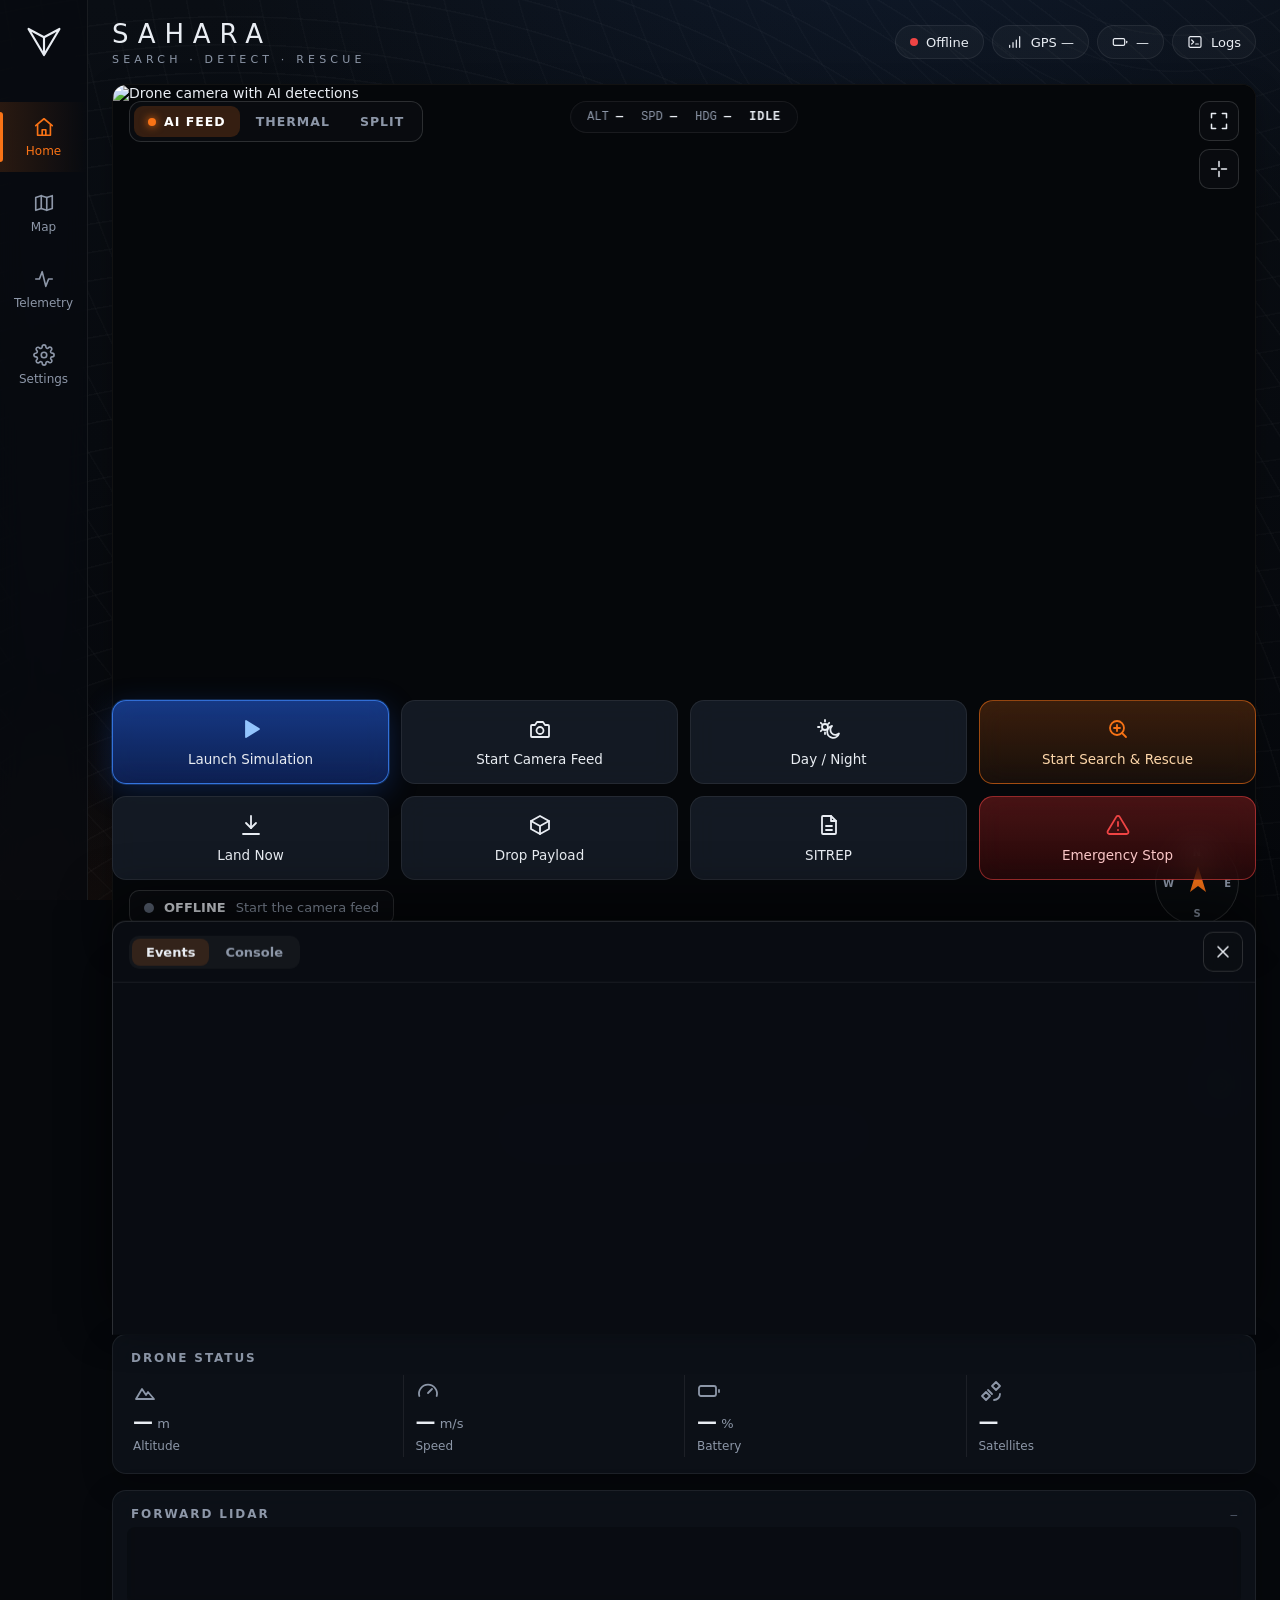
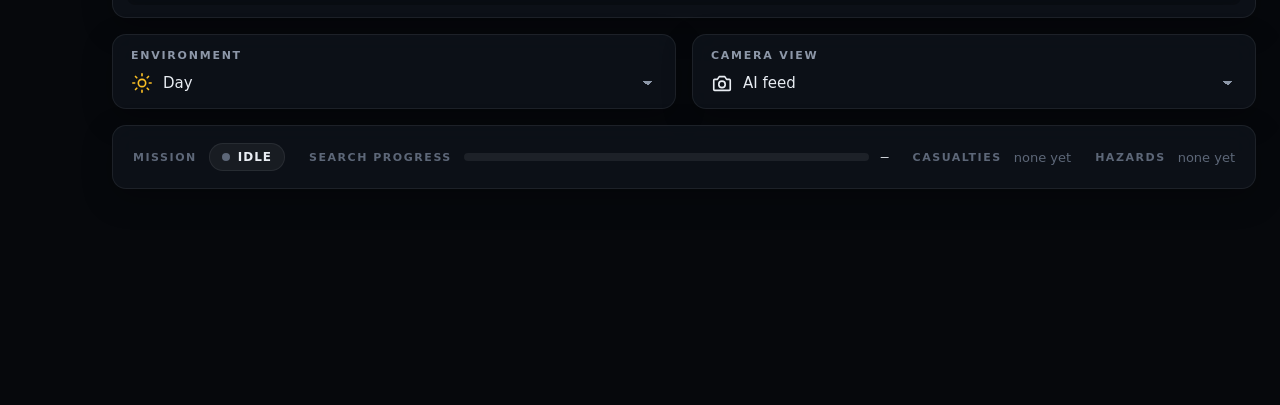
==== commit 86c8e034: "Rebrand to SAHARA in the dashboard and promo video - Dashboard: page title, logo label and header wo" ====
--- a/command_center/frontend/index.html
+++ b/command_center/frontend/index.html
@@ -3,7 +3,7 @@
 <head>
   <meta charset="utf-8">
   <meta name="viewport" content="width=device-width, initial-scale=1">
-  <title>Drone Command</title>
+  <title>SAHARA</title>
   <link rel="stylesheet" href="style.css">
 </head>
 <body>
@@ -43,7 +43,7 @@
   </svg>
 
   <aside class="rail">
-    <div class="logo" aria-label="Drone Command">
+    <div class="logo" aria-label="SAHARA">
       <svg viewBox="0 0 32 32"><path d="M3 5 16 27 29 5 16 12z"/><path d="M16 12v15"/></svg>
     </div>
     <nav class="rail-nav">
@@ -57,7 +57,7 @@
   <div class="app">
     <header class="topbar">
       <div class="wordmark">
-        <h1>DRONE COMMAND</h1>
+        <h1>SAHARA</h1>
         <p>SEARCH &middot; DETECT &middot; RESCUE</p>
       </div>
       <div class="chips">
--- a/command_center/frontend/style.css
+++ b/command_center/frontend/style.css
@@ -1,4 +1,4 @@
-/* Drone Command dashboard. No external fonts or libraries: the whole
+/* SAHARA dashboard. No external fonts or libraries: the whole
    command center must work on an offline field laptop. */
 :root {
   --bg: #06080c;
